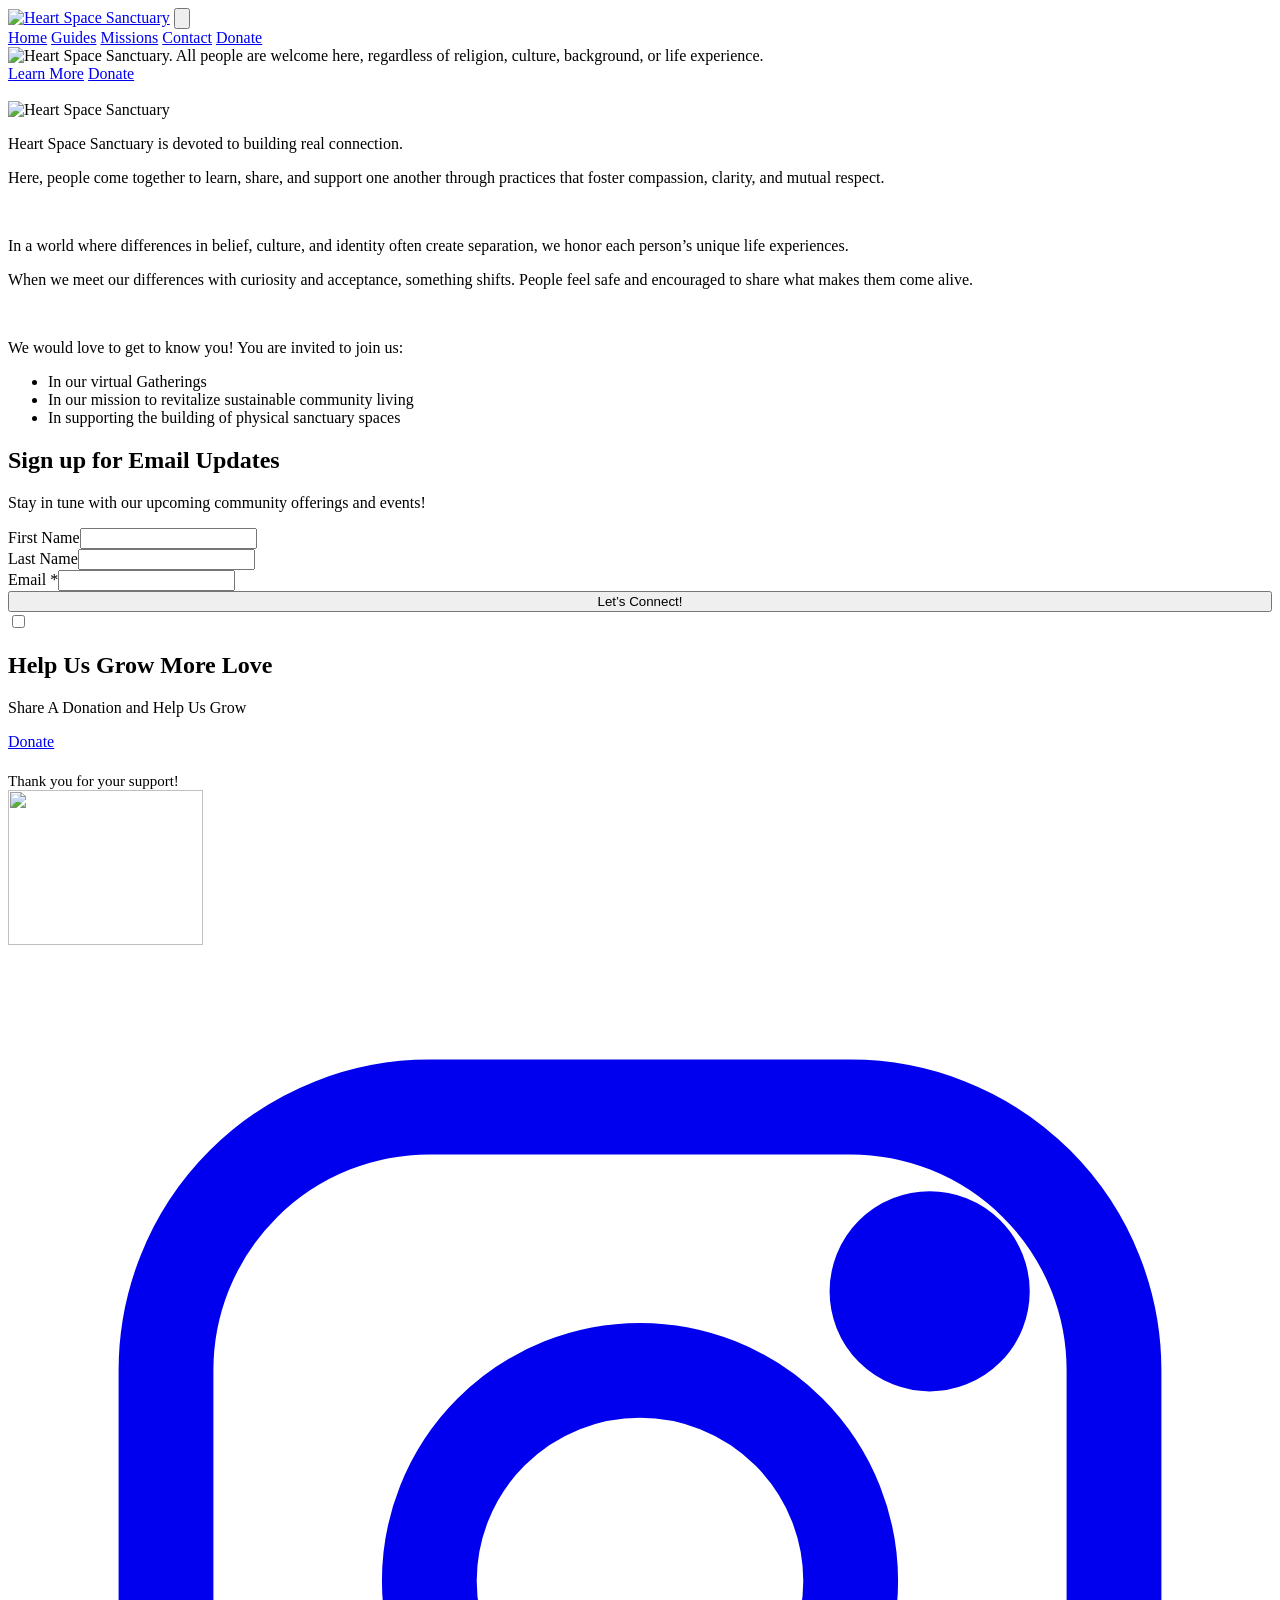
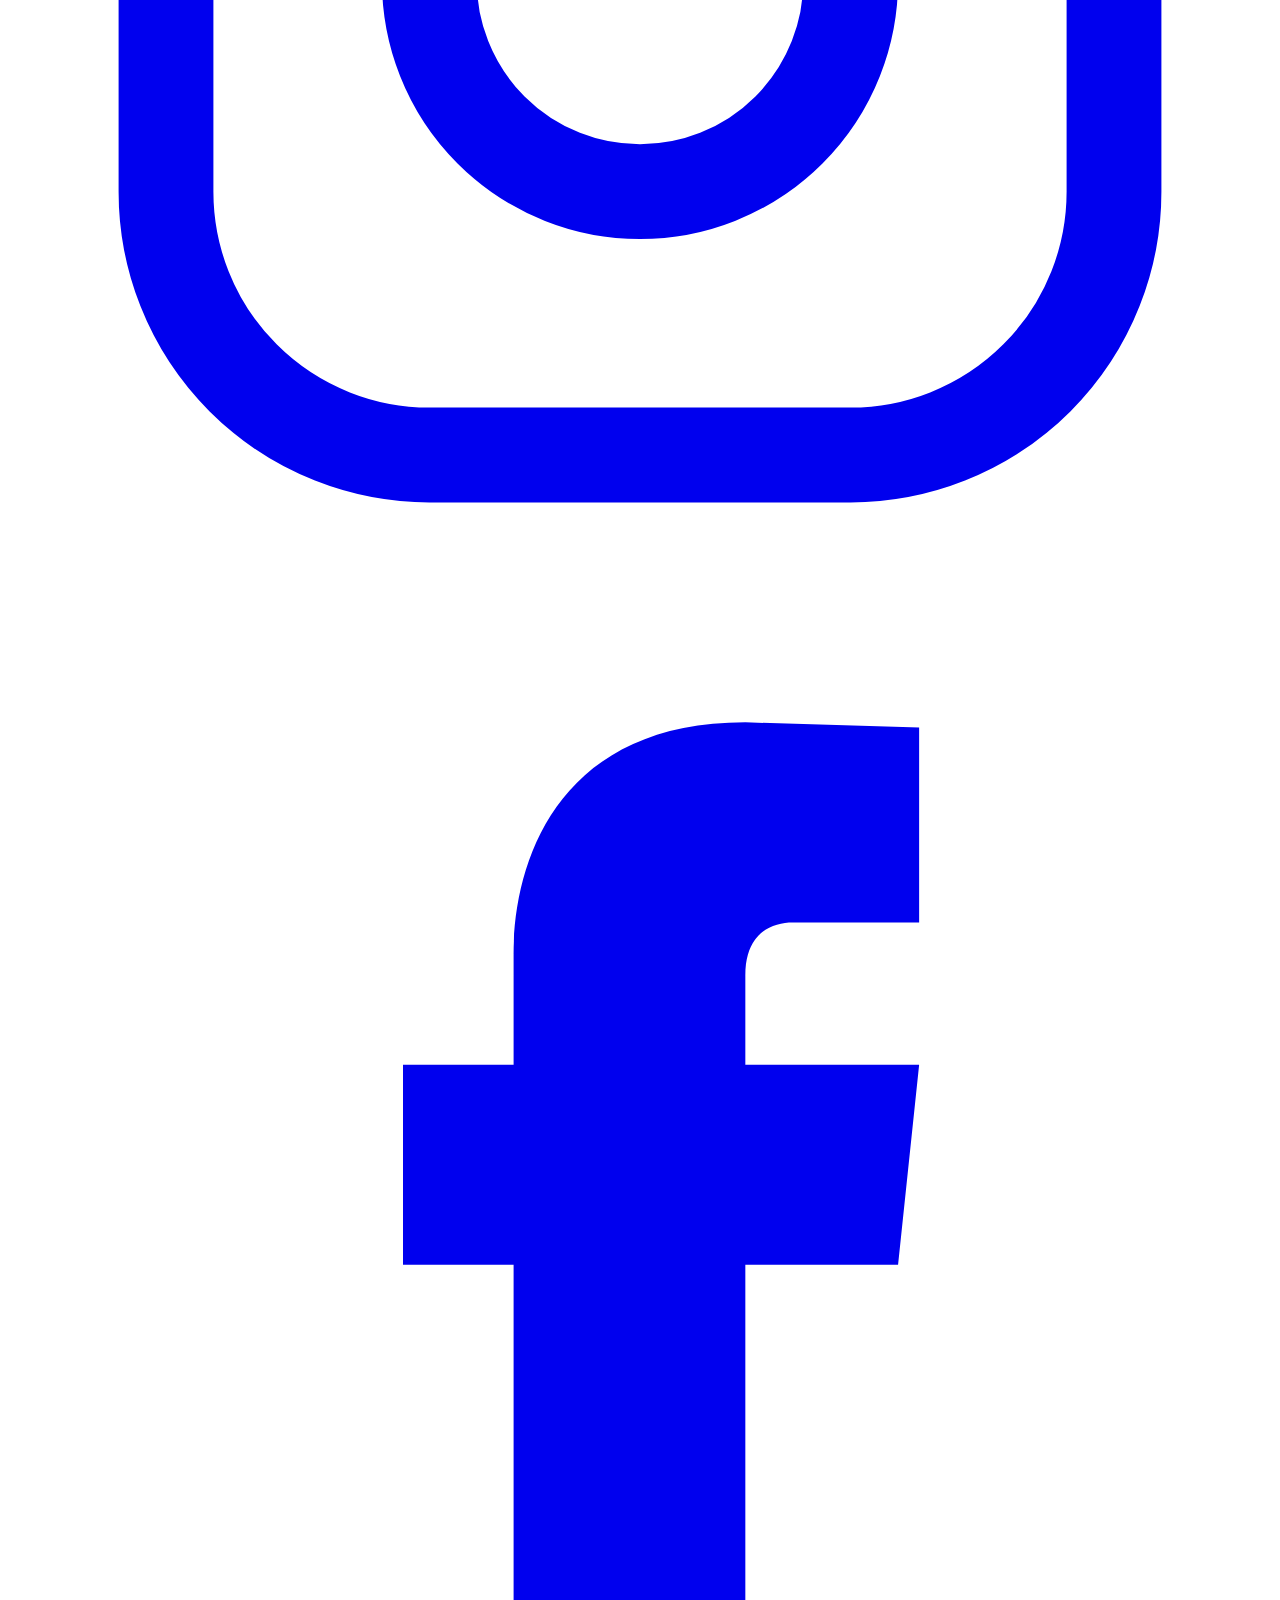
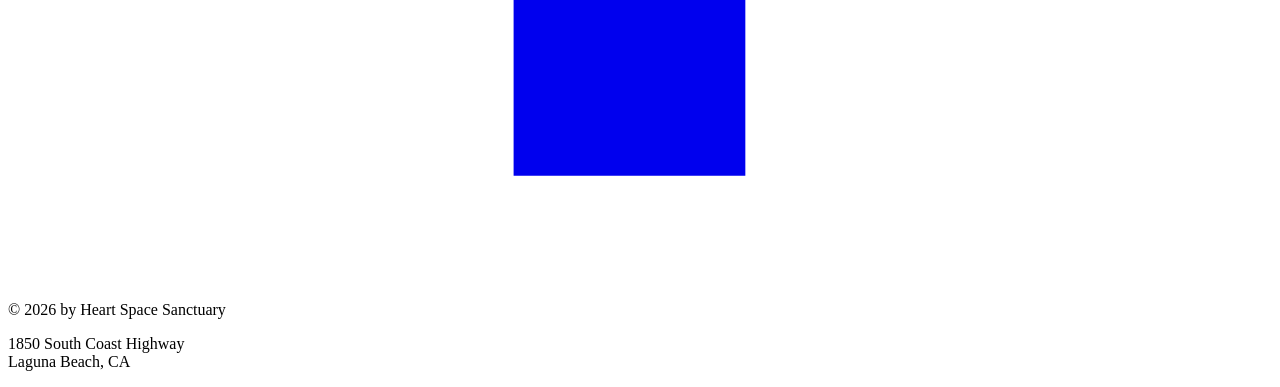
==== index.html @ 3b2f3080 "Add files via upload" ====
<!doctype html>
<html lang="en">
<head>
  <meta charset="utf-8">
  <meta name="viewport" content="width=device-width, initial-scale=1">
  <title>Heart Space Sanctuary | 1850 South Coast Highway, Laguna Beach, CA</title>
  <meta name="description" content="Heart Space Sanctuary is a non-profit, non-denominational sanctuary. Our mission is to co-create a heart-led world by creating safe ceremonial spaces where individuals are invited to awaken their own organic intelligence and live from the center of unconditional love.">
  <meta property="og:site_name" content="Heart Space Sanctuary">
  <meta property="og:title" content="Heart Space Sanctuary | 1850 South Coast Highway, Laguna Beach, CA">
  <meta property="og:description" content="Heart Space Sanctuary is a non-profit, non-denominational sanctuary. Our mission is to co-create a heart-led world by creating safe ceremonial spaces where individuals are invited to awaken their own organic intelligence and live from the center of unconditional love.">
  <meta property="og:image" content="https://static.wixstatic.com/media/ee9a3e_6f9d79c15aa6454182f8ebc5cac3b2d3~mv2.png/v1/fit/w_1200,h_640,al_c/ee9a3e_6f9d79c15aa6454182f8ebc5cac3b2d3.png">
  <meta property="og:type" content="website">
  <meta name="twitter:card" content="summary_large_image">
  <meta name="google-site-verification" content="omoDlJnKOZ2ijDFQ9j7lf0dzs4apAM8W1sp7ub1nobQ">
  <link rel="icon" href="https://static.wixstatic.com/media/ee9a3e_0cbccaf4c252423a96f0637d72d789fd~mv2.png/v1/fit/w_400,h_800,al_c,q_90/ee9a3e_0cbccaf4c252423a96f0637d72d789fd.png">
  <link rel="preconnect" href="https://fonts.googleapis.com">
  <link rel="preconnect" href="https://fonts.gstatic.com" crossorigin>
  <link href="https://fonts.googleapis.com/css2?family=Alegreya+Sans:ital,wght@0,400;0,700;1,400&family=Alegreya+Sans+SC:wght@500&family=Cormorant+Garamond:wght@400;500&display=swap" rel="stylesheet">
  <link rel="stylesheet" href="/assets/styles.css">
</head>
<body>
  <header class="site-header">
    <div class="header-inner">
      <a class="brand" href="/"><img src="https://static.wixstatic.com/media/ee9a3e_5ceec8fdc7714ff3bb3badd546415dc3~mv2.png/v1/fit/w_700,h_1400,al_c,q_90/ee9a3e_5ceec8fdc7714ff3bb3badd546415dc3.png" alt="Heart Space Sanctuary" width="628" height="208"></a>
      <button class="menu-toggle" aria-controls="site-nav" aria-expanded="false" aria-label="Menu">
        <svg viewBox="0 0 24 24" fill="none" stroke="currentColor" stroke-width="1.8"><path d="M4 7h16M4 12h16M4 17h16"/></svg>
      </button>
      <nav class="nav" id="site-nav">
        <a href="/" aria-current="page">Home</a>
        <a href="/guides">Guides</a>
        <a href="/missions">Missions</a>
        <a href="/contact">Contact</a>
        <a class="nav-donate" href="/donate" data-donate>Donate</a>
      </nav>
    </div>
  </header>

  <main>
    <section class="hero">
      <img src="https://static.wixstatic.com/media/ee9a3e_a550b65b04234f938b3beb698d4f61d5~mv2.png/v1/fit/w_1640,h_3280,al_c,q_90/ee9a3e_a550b65b04234f938b3beb698d4f61d5.png" alt="Heart Space Sanctuary. All people are welcome here, regardless of religion, culture, background, or life experience." width="1640" height="924">
      <div class="hero-actions">
        <a class="btn btn-light" href="#about">Learn More</a>
        <a class="btn btn-light" href="/donate" data-donate>Donate</a>
      </div>
    </section>
    <div class="divider"><img src="https://static.wixstatic.com/media/ee9a3e_611be35a0915402a957c8271f5814a3a~mv2.png/v1/fit/w_1600,h_20,al_c,q_90/ee9a3e_611be35a0915402a957c8271f5814a3a.png" alt=""></div>

    <section class="backdrop about" id="about" style="background-image:url('https://static.wixstatic.com/media/ee9a3e_787ef230175343f58391537c4cdda0c6~mv2.png/v1/fit/w_1920,h_3840,al_c,q_90/ee9a3e_787ef230175343f58391537c4cdda0c6.png')">
      <img class="logo-full" src="https://static.wixstatic.com/media/ee9a3e_5ceec8fdc7714ff3bb3badd546415dc3~mv2.png/v1/fit/w_700,h_1400,al_c,q_90/ee9a3e_5ceec8fdc7714ff3bb3badd546415dc3.png" alt="Heart Space Sanctuary">
      <p class="lead">Heart Space Sanctuary is devoted to building real connection.</p>
      <p>Here, people come together to learn, share, and support one another through practices that foster compassion, clarity, and mutual respect.</p>
      <img class="mandala" src="https://static.wixstatic.com/media/ee9a3e_314d38490d9b40118e1c99be7277dcd6~mv2.png/v1/fit/w_240,h_480,al_c,q_90/ee9a3e_314d38490d9b40118e1c99be7277dcd6.png" alt="">
      <p class="lead">In a world where differences in belief, culture, and identity often create separation, we honor each person&rsquo;s unique life experiences.</p>
      <p>When we meet our differences with curiosity and acceptance, something shifts. People feel safe and encouraged to share what makes them come alive.</p>
      <img class="mandala" src="https://static.wixstatic.com/media/ee9a3e_2693f7efbd0d47f8926659fd168affcc~mv2.png/v1/fit/w_240,h_480,al_c,q_90/ee9a3e_2693f7efbd0d47f8926659fd168affcc.png" alt="">
      <div class="invite">
        <p>We would love to get to know you! You are invited to join us:</p>
        <ul>
          <li>In our virtual Gatherings</li>
          <li>In our mission to revitalize sustainable community living</li>
          <li>In supporting the building of physical sanctuary spaces</li>
        </ul>
      </div>
    </section>

    <section class="backdrop signup" style="background-image:url('https://static.wixstatic.com/media/ee9a3e_dc04ab714be842d79b2e3ce891bd76a6~mv2.jpg/v1/fit/w_1920,h_3840,al_c,q_90/ee9a3e_dc04ab714be842d79b2e3ce891bd76a6.jpg')">
      <div class="card">
        <h2>Sign up for Email Updates</h2>
        <p class="sub">Stay in tune with our upcoming community offerings and events!</p>
        <form data-form="signup">
          <div class="form-grid">
            <div class="field"><label for="s-first">First Name</label><input id="s-first" name="first_name" autocomplete="given-name"></div>
            <div class="field"><label for="s-last">Last Name</label><input id="s-last" name="last_name" autocomplete="family-name"></div>
            <div class="field"><label for="s-email">Email *</label><input id="s-email" name="email" type="email" required autocomplete="email"></div>
            <div class="field" style="align-self:end"><button class="btn" type="submit" style="width:100%">Let&rsquo;s Connect!</button></div>
          </div>
          <input class="hp" type="checkbox" name="botcheck" tabindex="-1" autocomplete="off">
          <p class="form-status" role="status"></p>
        </form>
      </div>
    </section>

    <section class="backdrop give" style="background-image:url('https://static.wixstatic.com/media/ee9a3e_787ef230175343f58391537c4cdda0c6~mv2.png/v1/fit/w_1920,h_3840,al_c,q_90/ee9a3e_787ef230175343f58391537c4cdda0c6.png')">
      <div class="give-card">
        <h2>Help Us Grow More Love</h2>
        <p>Share A Donation and Help Us Grow</p>
        <a class="btn btn-gold" href="/donate" data-donate>Donate</a>
        <p style="margin:22px 0 0;font-size:15px">Thank you for your support!</p>
      </div>
    </section>
  </main>

  <footer class="site-footer">
    <img class="footer-mark" src="https://static.wixstatic.com/media/ee9a3e_0cbccaf4c252423a96f0637d72d789fd~mv2.png/v1/fit/w_400,h_800,al_c,q_90/ee9a3e_0cbccaf4c252423a96f0637d72d789fd.png" alt="" width="195" height="155">
    <div class="social ">
      <a href="https://www.instagram.com/heartspacesanctuary.love" aria-label="Heart Space Sanctuary on Instagram" target="_blank" rel="noopener"><svg viewBox="0 0 24 24" fill="none" stroke="currentColor" stroke-width="1.8" aria-hidden="true"><rect x="3" y="3" width="18" height="18" rx="5"/><circle cx="12" cy="12" r="4"/><circle cx="17.5" cy="6.5" r="1" fill="currentColor"/></svg></a>
      <a href="https://www.facebook.com/heartspacesanctuary.love" aria-label="Heart Space Sanctuary on Facebook" target="_blank" rel="noopener"><svg viewBox="0 0 24 24" fill="currentColor" aria-hidden="true"><path d="M14 8.5V6.8c0-.8.5-1 .9-1h2.4V2.1L14 2c-3.6 0-4.4 2.7-4.4 4.4v2.1H7.5v3.8h2.1V22H14v-9.7h2.9l.4-3.8H14z"/></svg></a>
    </div>
    <p>&copy; <span id="year">2026</span> by Heart Space Sanctuary</p>
    <p>1850 South Coast Highway<br>Laguna Beach, CA</p>
  </footer>
  <script>document.getElementById("year").textContent = new Date().getFullYear();</script>
  <script src="/assets/site.js"></script>
</body>
</html>
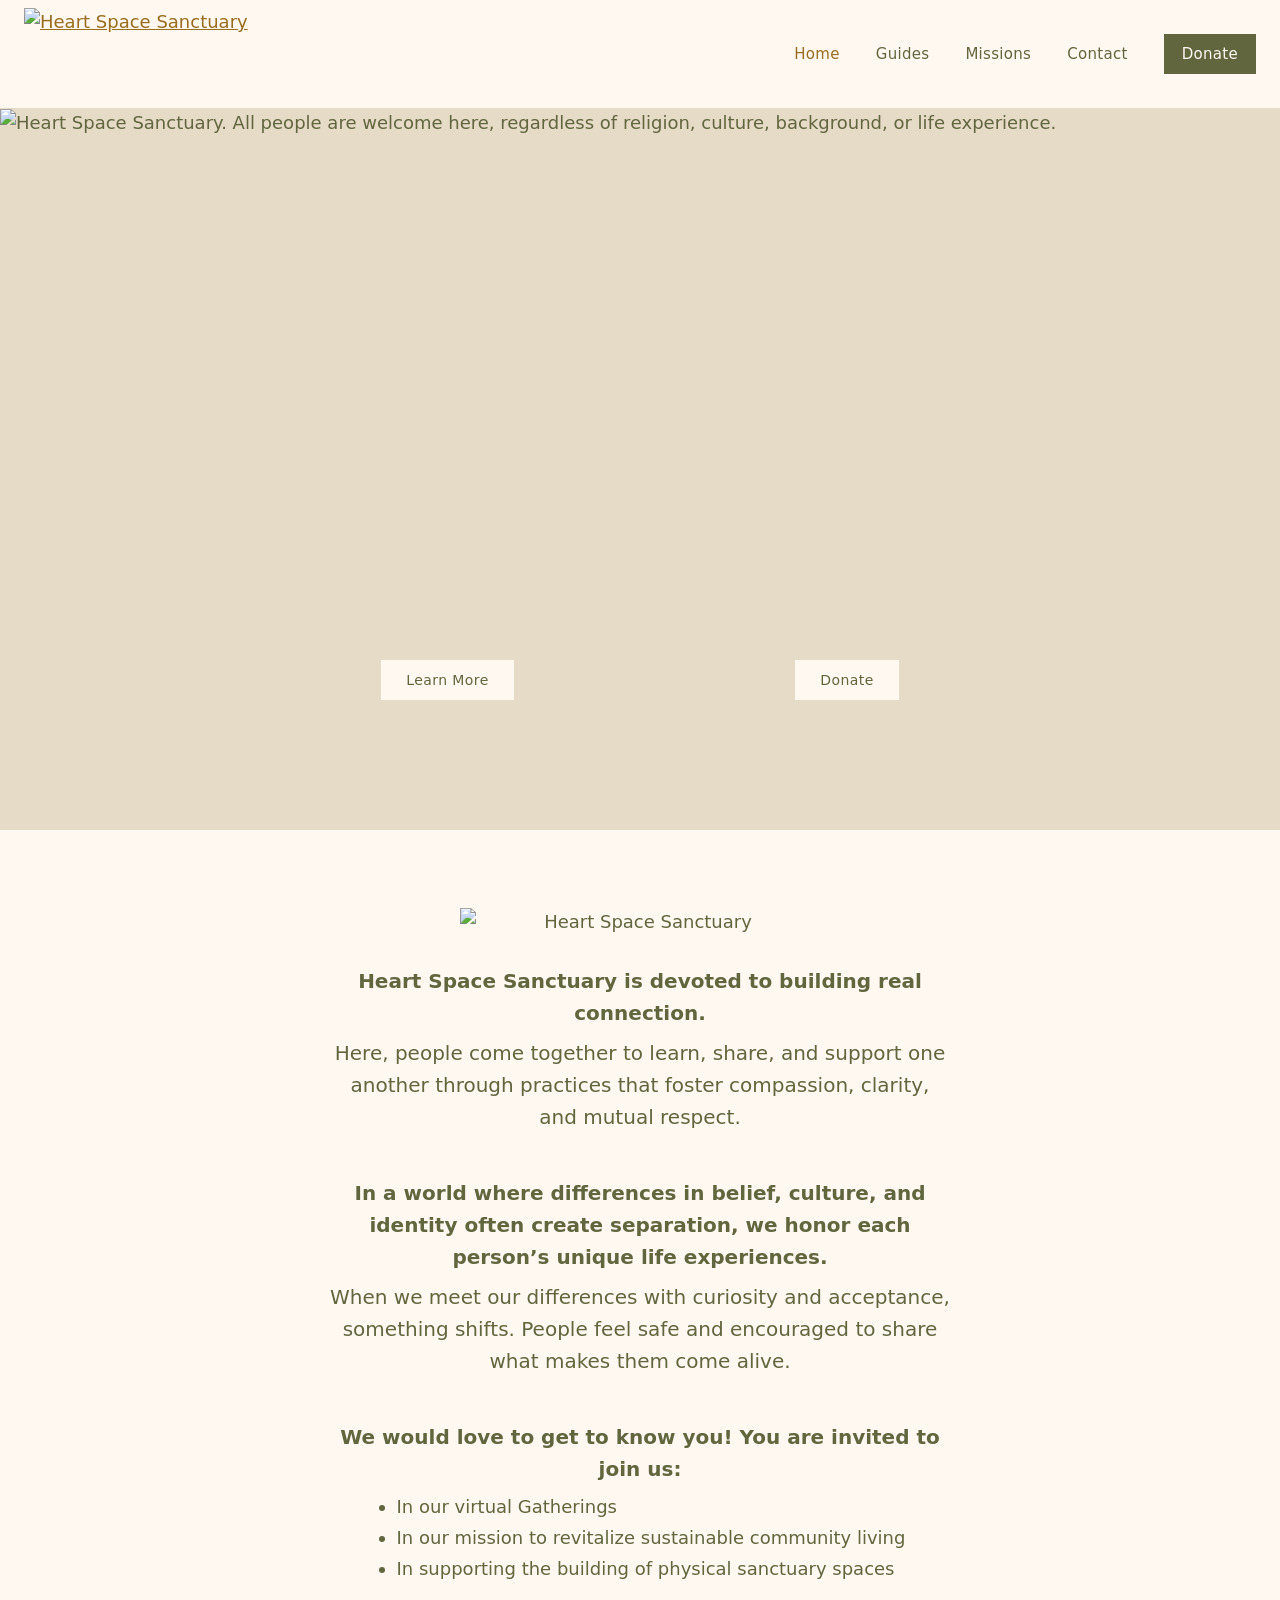
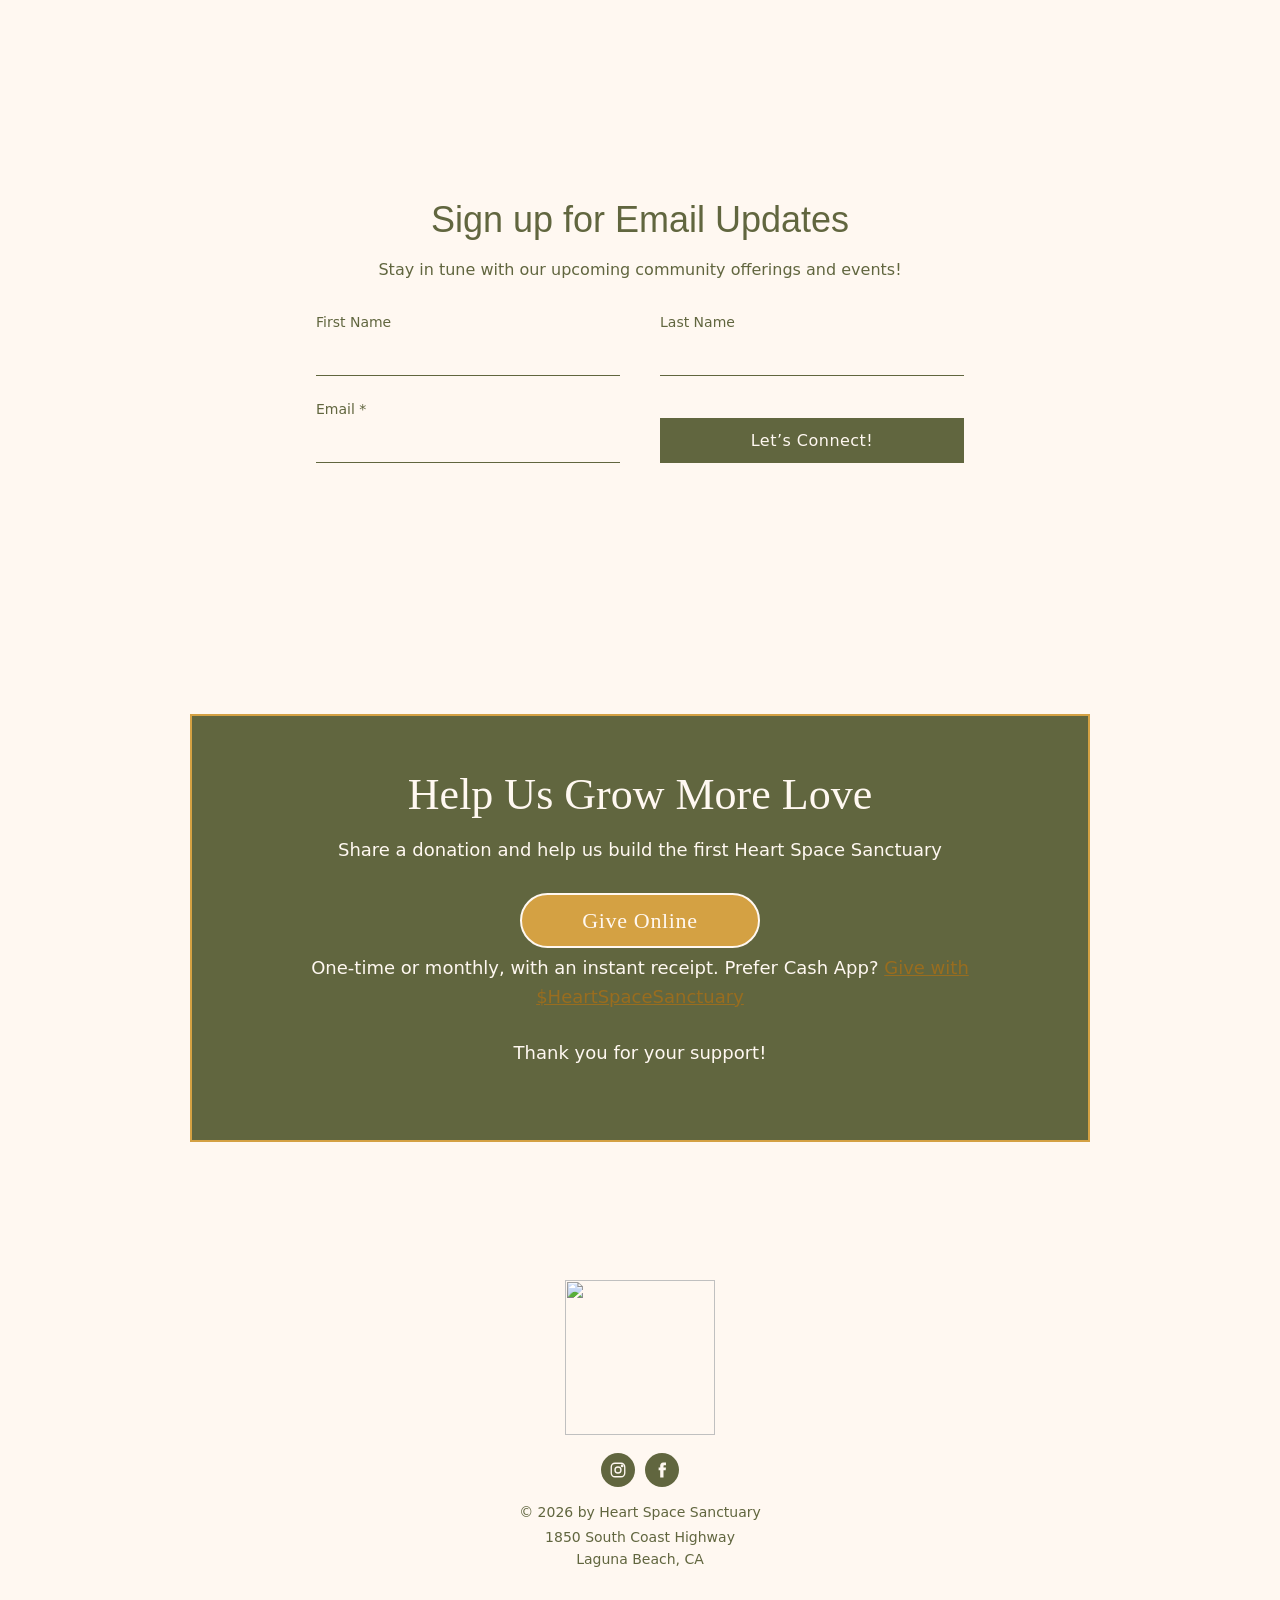
==== commit e824d3a8: "Add files via upload" ====
--- a/index.html
+++ b/index.html
@@ -30,7 +30,7 @@
         <a href="/guides">Guides</a>
         <a href="/missions">Missions</a>
         <a href="/contact">Contact</a>
-        <a class="nav-donate" href="/donate" data-donate>Donate</a>
+        <a class="nav-donate" href="/donate">Donate</a>
       </nav>
     </div>
   </header>
@@ -40,7 +40,7 @@
       <img src="https://static.wixstatic.com/media/ee9a3e_a550b65b04234f938b3beb698d4f61d5~mv2.png/v1/fit/w_1640,h_3280,al_c,q_90/ee9a3e_a550b65b04234f938b3beb698d4f61d5.png" alt="Heart Space Sanctuary. All people are welcome here, regardless of religion, culture, background, or life experience." width="1640" height="924">
       <div class="hero-actions">
         <a class="btn btn-light" href="#about">Learn More</a>
-        <a class="btn btn-light" href="/donate" data-donate>Donate</a>
+        <a class="btn btn-light" href="/donate">Donate</a>
       </div>
     </section>
     <div class="divider"><img src="https://static.wixstatic.com/media/ee9a3e_611be35a0915402a957c8271f5814a3a~mv2.png/v1/fit/w_1600,h_20,al_c,q_90/ee9a3e_611be35a0915402a957c8271f5814a3a.png" alt=""></div>
@@ -83,9 +83,11 @@
     <section class="backdrop give" style="background-image:url('https://static.wixstatic.com/media/ee9a3e_787ef230175343f58391537c4cdda0c6~mv2.png/v1/fit/w_1920,h_3840,al_c,q_90/ee9a3e_787ef230175343f58391537c4cdda0c6.png')">
       <div class="give-card">
         <h2>Help Us Grow More Love</h2>
-        <p>Share A Donation and Help Us Grow</p>
-        <a class="btn btn-gold" href="/donate" data-donate>Donate</a>
-        <p style="margin:22px 0 0;font-size:15px">Thank you for your support!</p>
+        <p>Share a donation and help us build the first Heart Space Sanctuary</p>
+        <a class="btn btn-gold" href="https://www.zeffy.com/en-US/donation-form/help-build-the-1st-sanctuary" target="_blank" rel="noopener">Give Online</a>
+        <p class="give-alt">One-time or monthly, with an instant receipt.
+          Prefer Cash App? <a href="https://cash.app/$HeartSpaceSanctuary" target="_blank" rel="noopener">Give with $HeartSpaceSanctuary</a></p>
+        <p class="give-thanks">Thank you for your support!</p>
       </div>
     </section>
   </main>
--- a/assets/styles.css
+++ b/assets/styles.css
@@ -0,0 +1,206 @@
+/* Heart Space Sanctuary: site styles
+   Colors and fonts match the original Wix site. Edit the variables below to restyle everything. */
+:root {
+  --cream: #fff8f1;
+  --sand: #e6dbc7;
+  --olive: #61663f;
+  --olive-dark: #4b4f30;
+  --gold: #996d1f;
+  --gold-soft: #d4a143;
+  --text: #61663f;
+  --font-body: "Alegreya Sans", system-ui, sans-serif;
+  --font-caps: "Alegreya Sans SC", "Alegreya Sans", sans-serif;
+  --font-display: "Cormorant Garamond", Georgia, serif;
+  --max: 1100px;
+}
+
+* { box-sizing: border-box; }
+html { scroll-behavior: smooth; }
+body {
+  margin: 0;
+  background: var(--cream);
+  color: var(--text);
+  font-family: var(--font-body);
+  font-size: 18px;
+  line-height: 1.6;
+}
+img { max-width: 100%; display: block; }
+a { color: var(--gold); }
+a:hover { color: var(--olive); }
+
+/* ---------- Header ---------- */
+.site-header {
+  background: var(--cream);
+  border-bottom: 1px solid var(--sand);
+  position: sticky; top: 0; z-index: 50;
+}
+.header-inner {
+  max-width: 1280px; margin: 0 auto;
+  display: flex; align-items: center; justify-content: space-between;
+  gap: 24px; padding: 8px 24px;
+}
+.brand img { height: 92px; width: auto; }
+.nav { display: flex; align-items: center; gap: 36px; }
+.nav a {
+  font-family: var(--font-body); font-size: 15px;
+  color: var(--olive); text-decoration: none; letter-spacing: .02em;
+}
+.nav a:hover, .nav a[aria-current="page"] { color: var(--gold); }
+.nav .nav-donate {
+  background: var(--olive); color: var(--cream); padding: 8px 18px;
+}
+.nav .nav-donate:hover { background: var(--gold); color: var(--cream); }
+.menu-toggle { display: none; background: none; border: 0; padding: 8px; color: var(--olive); cursor: pointer; }
+.menu-toggle svg { width: 28px; height: 28px; }
+
+.social { display: flex; gap: 10px; }
+.social a {
+  display: inline-flex; width: 34px; height: 34px; border-radius: 50%;
+  align-items: center; justify-content: center;
+  background: var(--olive); color: var(--cream);
+}
+.social a:hover { background: var(--gold); color: var(--cream); }
+.social svg { width: 18px; height: 18px; }
+
+/* ---------- Buttons ---------- */
+.btn {
+  display: inline-block; text-decoration: none; cursor: pointer;
+  font-family: var(--font-body); font-size: 16px; letter-spacing: .03em;
+  padding: 12px 34px; border: 1px solid var(--olive);
+  background: var(--olive); color: var(--cream);
+  transition: background .2s, color .2s;
+}
+.btn:hover { background: var(--olive-dark); color: var(--cream); }
+.btn-light { background: var(--cream); color: var(--olive); border-color: var(--cream); }
+.btn-light:hover { background: var(--olive); color: var(--cream); border-color: var(--olive); }
+.btn-gold {
+  background: var(--gold-soft); color: var(--cream);
+  border: 2px solid var(--cream); border-radius: 300px;
+  font-family: var(--font-display); font-size: 22px; padding: 8px 60px;
+}
+.btn-gold:hover { background: var(--gold); color: var(--cream); }
+
+/* ---------- Home: hero ---------- */
+.hero { position: relative; background: var(--sand); }
+.hero img { width: 100%; height: auto; }
+.hero-actions {
+  position: absolute; left: 0; right: 0; bottom: 18%;
+  display: flex; justify-content: center; gap: 22%;
+}
+.hero-actions .btn { padding: 8px 24px; font-size: 14px; }
+.divider img { width: 100%; height: 6px; object-fit: cover; }
+
+/* ---------- Backdrop sections ---------- */
+.backdrop {
+  background-size: cover; background-position: center top;
+  padding: 72px 24px;
+}
+.about { text-align: center; }
+.about .logo-full { width: 360px; margin: 0 auto 28px; }
+.about p { max-width: 620px; margin: 0 auto 8px; font-size: 20px; }
+.about p.lead { font-weight: 700; }
+.mandala { width: 70px; margin: 22px auto; opacity: .9; }
+.invite { max-width: 620px; margin: 0 auto; text-align: left; }
+.invite p { text-align: center; font-weight: 700; }
+.invite ul { margin: 8px auto 0; padding-left: 22px; width: fit-content; }
+.invite li { margin: 2px 0; }
+
+/* ---------- Signup card ---------- */
+.signup { padding: 90px 24px; }
+.card {
+  max-width: 760px; margin: 0 auto; background: var(--cream);
+  padding: 44px 56px; text-align: center;
+}
+.card h2 {
+  font-family: var(--font-caps); font-weight: 500; font-size: 36px;
+  margin: 0 0 8px; color: var(--olive);
+}
+.card .sub { margin: 0 0 28px; font-size: 16px; }
+
+/* ---------- Forms ---------- */
+.form-grid { display: grid; grid-template-columns: 1fr 1fr; gap: 22px 40px; text-align: left; }
+.form-grid .full { grid-column: 1 / -1; }
+.field label { display: block; font-size: 14px; margin-bottom: 4px; }
+.field input, .field textarea, .field select {
+  width: 100%; font: inherit; font-size: 16px; color: var(--olive);
+  background: transparent; border: 0; border-bottom: 1px solid var(--olive);
+  padding: 6px 2px; border-radius: 0;
+}
+.field textarea { border: 1px solid var(--olive); min-height: 120px; padding: 8px; }
+.field input:focus, .field textarea:focus, .field select:focus { outline: 2px solid var(--gold-soft); outline-offset: 2px; }
+.check { display: flex; gap: 8px; align-items: center; font-size: 15px; }
+.form-status { margin-top: 14px; font-size: 15px; min-height: 1.2em; }
+.hp { position: absolute; left: -9999px; }
+
+/* ---------- Donate band ---------- */
+.give { padding: 70px 24px 90px; }
+.give-card {
+  max-width: 900px; margin: 0 auto; background: var(--olive); color: var(--cream);
+  border: 2px solid var(--gold-soft); padding: 44px 40px; text-align: center;
+}
+.give-card h2, .give-card h1 {
+  font-family: var(--font-display); font-weight: 400; font-size: 44px; margin: 0;
+}
+.give-card p { margin: 6px 0 28px; }
+
+/* ---------- Page headings ---------- */
+.page-title {
+  font-family: var(--font-display); font-weight: 400; font-size: 52px;
+  text-align: center; color: var(--olive); margin: 0 0 8px; line-height: 1.15;
+}
+.page-intro { text-align: center; font-size: 22px; margin: 0 0 40px; }
+.section-narrow { max-width: 820px; margin: 0 auto; }
+
+/* ---------- Guides ---------- */
+.guide {
+  max-width: 980px; margin: 0 auto 64px; background: rgba(255, 248, 241, .92);
+  display: grid; grid-template-columns: 420px 1fr; gap: 40px; padding: 36px;
+}
+.guide img { width: 100%; height: auto; }
+.guide .role { font-size: 15px; color: var(--gold); font-weight: 700; margin: 0; }
+.guide h2 { font-family: var(--font-display); font-weight: 400; font-size: 42px; margin: 0 0 12px; }
+.guide p { font-size: 17px; }
+.guide .offer { font-weight: 700; margin-top: 18px; }
+.guide .actions { display: flex; align-items: center; gap: 16px; flex-wrap: wrap; }
+
+/* ---------- Missions ---------- */
+.mission { padding: 64px 24px; }
+.mission-grid { display: grid; grid-template-columns: 1fr 300px; gap: 40px; align-items: start; }
+.mission ul { padding-left: 22px; }
+.caption { font-size: 14px; font-style: italic; text-align: center; margin-top: 6px; }
+.help-list li { margin: 6px 0; }
+
+/* ---------- Contact ---------- */
+.contact-grid { display: grid; grid-template-columns: 1fr 1.3fr; gap: 48px; max-width: 1000px; margin: 0 auto; background: rgba(255, 248, 241, .94); padding: 44px; }
+.contact-grid h1 { font-family: var(--font-caps); font-weight: 500; font-size: 34px; margin: 0 0 12px; }
+
+/* ---------- Footer ---------- */
+.site-footer { text-align: center; padding: 48px 24px 36px; background: var(--cream); font-size: 14px; }
+.site-footer .footer-mark { width: 150px; margin: 0 auto 18px; }
+.site-footer .social { justify-content: center; margin-bottom: 14px; }
+.site-footer p { margin: 2px 0; }
+
+/* ---------- Mobile ---------- */
+@media (max-width: 900px) {
+  .brand img { height: 64px; }
+  .menu-toggle { display: inline-flex; }
+  .nav {
+    display: none; position: absolute; top: 100%; left: 0; right: 0;
+    flex-direction: column; gap: 0; background: var(--cream);
+    border-bottom: 1px solid var(--sand);
+  }
+  .nav.open { display: flex; }
+  .nav a { padding: 14px 24px; width: 100%; text-align: center; font-size: 18px; }
+  .header-social { display: none; }
+  .hero-actions { bottom: 17%; gap: 12px; }
+  .hero-actions .btn { padding: 4px 12px; font-size: 12px; }
+  .card { padding: 32px 22px; }
+  .card h2 { font-size: 28px; }
+  .form-grid { grid-template-columns: 1fr; }
+  .guide { grid-template-columns: 1fr; padding: 22px; }
+  .mission-grid { grid-template-columns: 1fr; }
+  .contact-grid { grid-template-columns: 1fr; padding: 26px; }
+  .page-title { font-size: 40px; }
+  .give-card h2, .give-card h1 { font-size: 34px; }
+  .btn-gold { padding: 8px 40px; }
+}
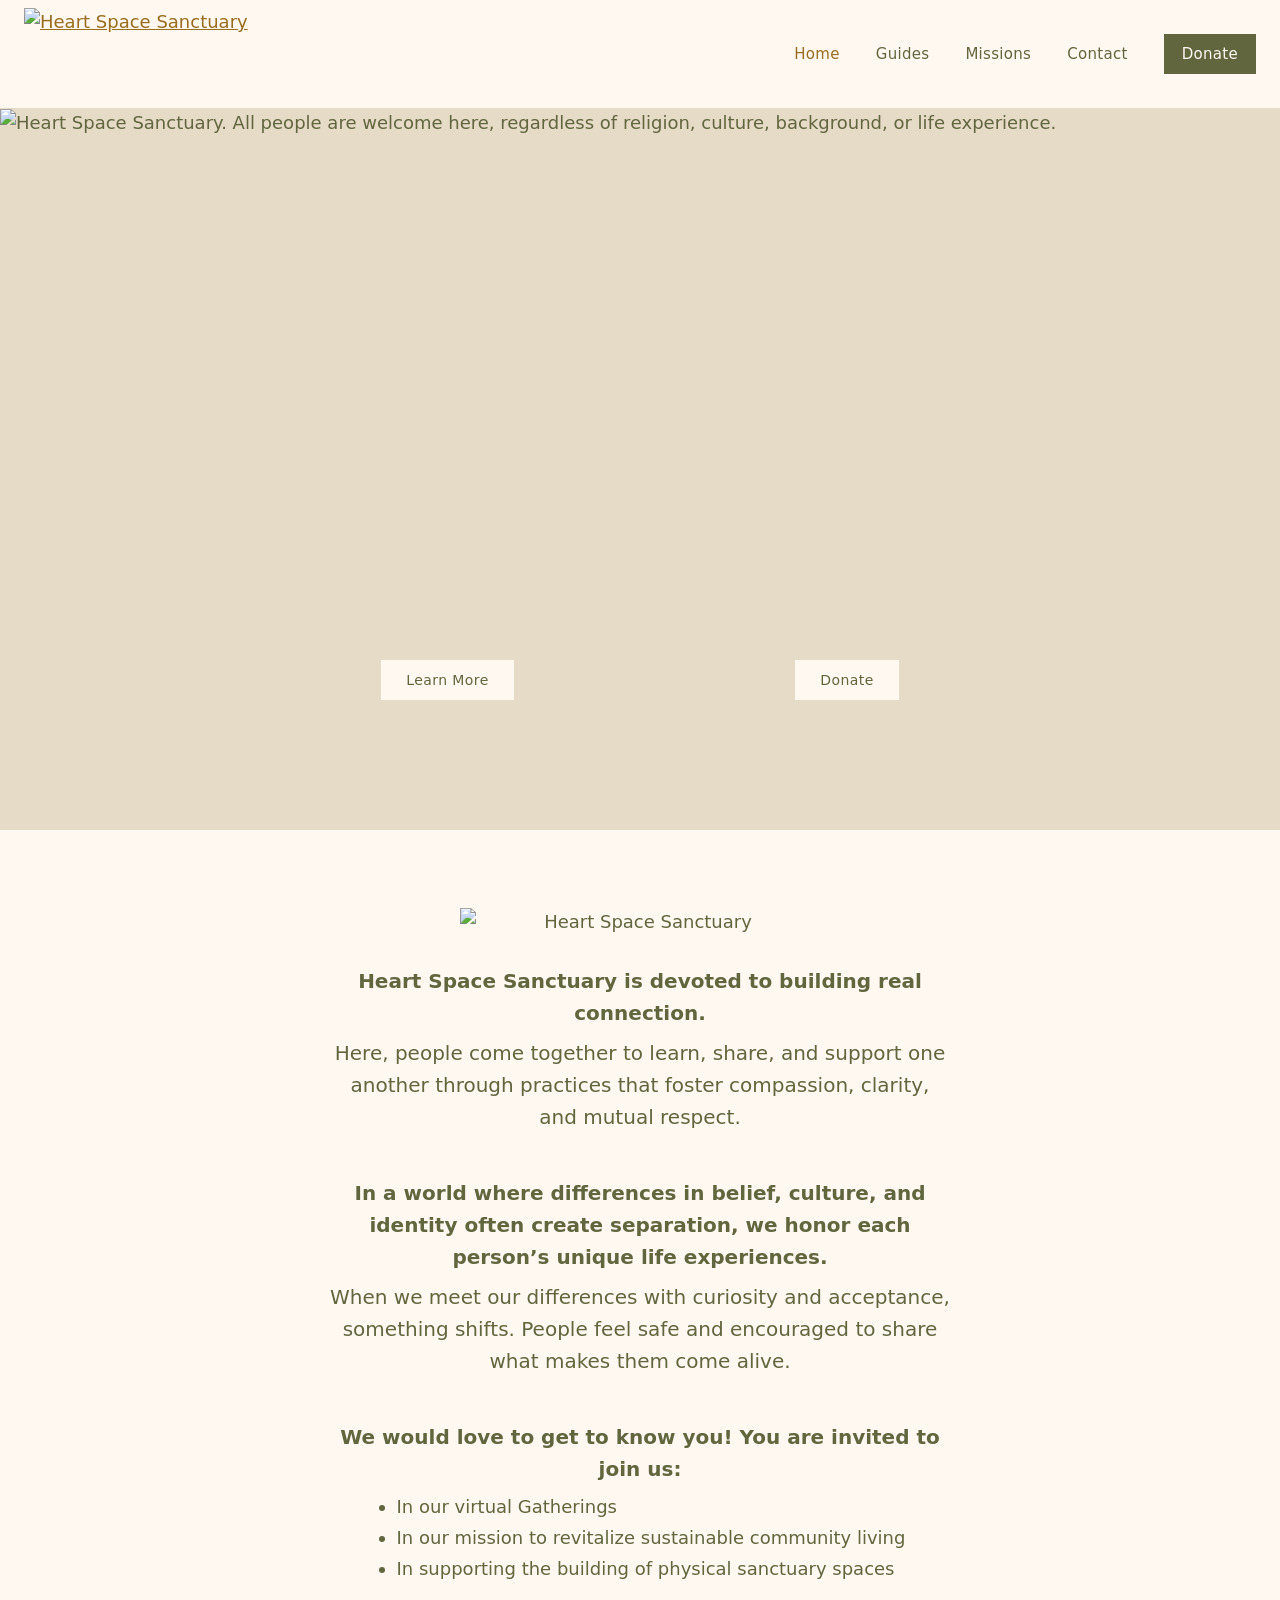
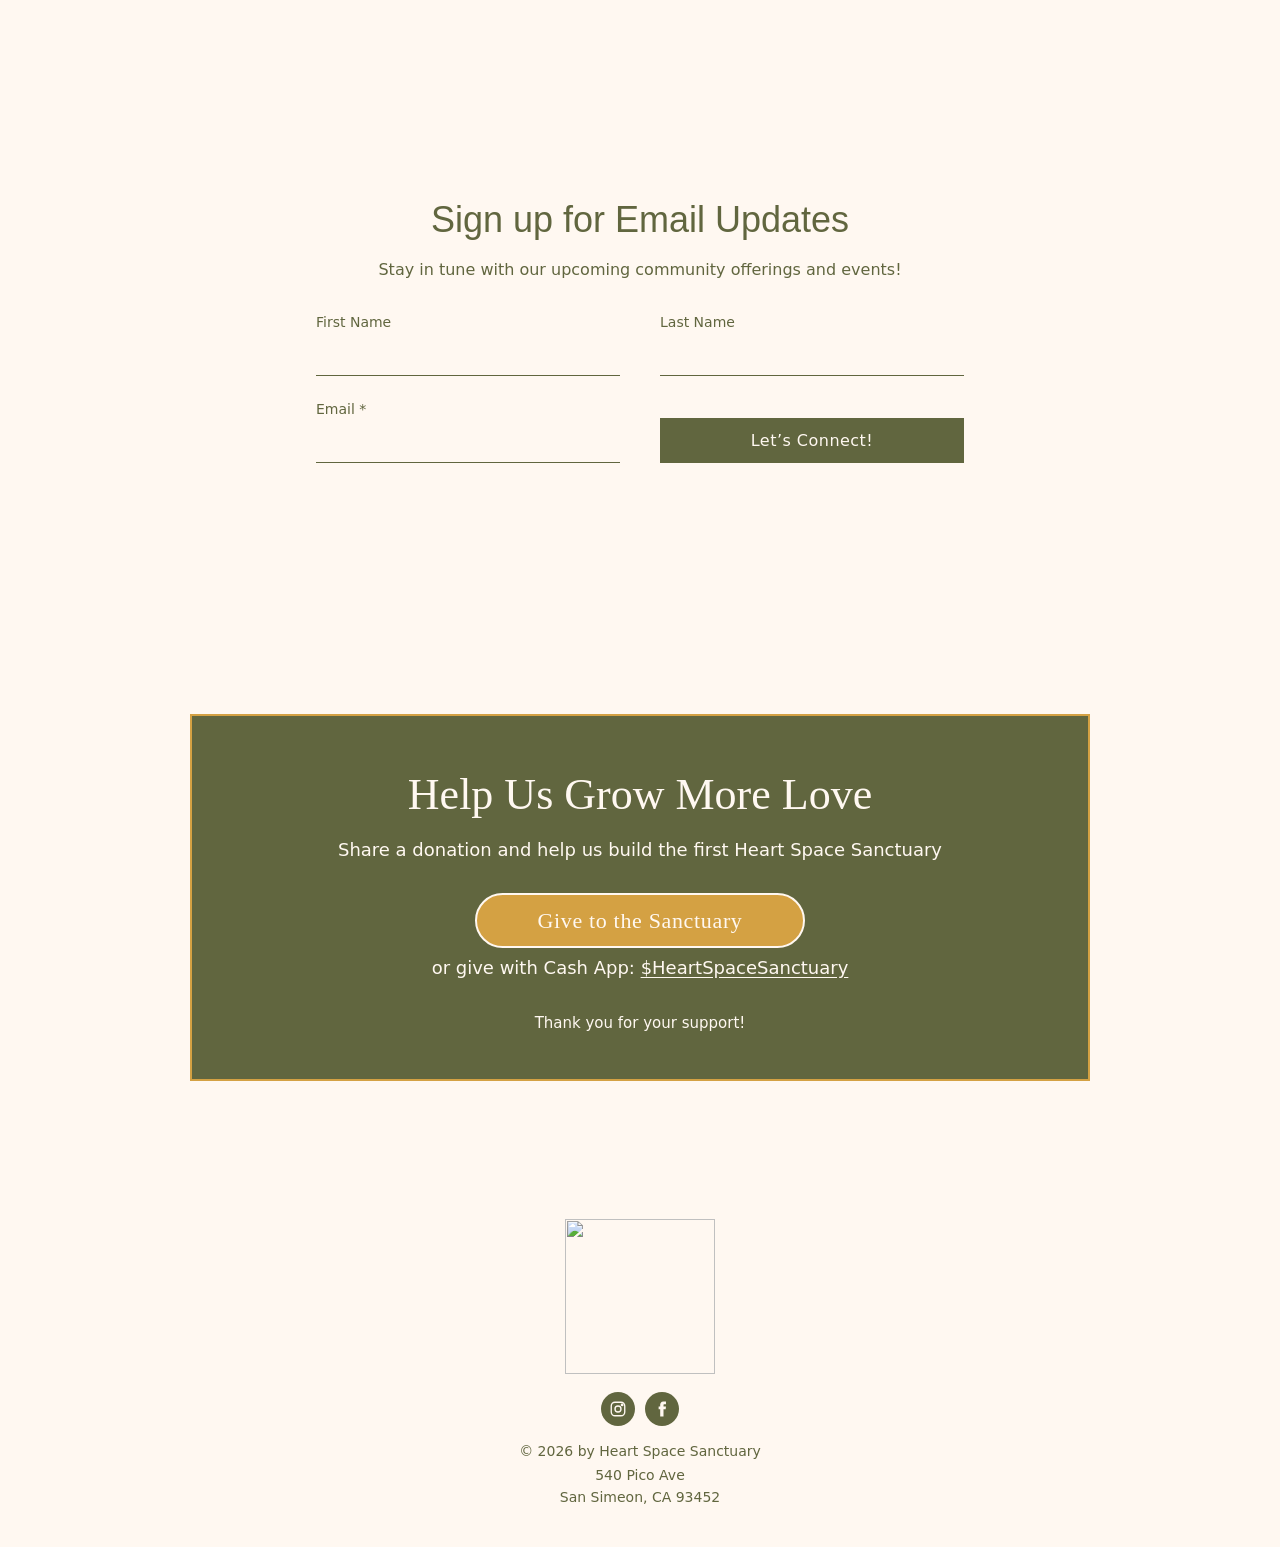
==== commit e408ede8: "Add files via upload" ====
--- a/index.html
+++ b/index.html
@@ -3,10 +3,10 @@
 <head>
   <meta charset="utf-8">
   <meta name="viewport" content="width=device-width, initial-scale=1">
-  <title>Heart Space Sanctuary | 1850 South Coast Highway, Laguna Beach, CA</title>
+  <title>Heart Space Sanctuary | San Simeon, California</title>
   <meta name="description" content="Heart Space Sanctuary is a non-profit, non-denominational sanctuary. Our mission is to co-create a heart-led world by creating safe ceremonial spaces where individuals are invited to awaken their own organic intelligence and live from the center of unconditional love.">
   <meta property="og:site_name" content="Heart Space Sanctuary">
-  <meta property="og:title" content="Heart Space Sanctuary | 1850 South Coast Highway, Laguna Beach, CA">
+  <meta property="og:title" content="Heart Space Sanctuary | San Simeon, California">
   <meta property="og:description" content="Heart Space Sanctuary is a non-profit, non-denominational sanctuary. Our mission is to co-create a heart-led world by creating safe ceremonial spaces where individuals are invited to awaken their own organic intelligence and live from the center of unconditional love.">
   <meta property="og:image" content="https://static.wixstatic.com/media/ee9a3e_6f9d79c15aa6454182f8ebc5cac3b2d3~mv2.png/v1/fit/w_1200,h_640,al_c/ee9a3e_6f9d79c15aa6454182f8ebc5cac3b2d3.png">
   <meta property="og:type" content="website">
@@ -84,9 +84,8 @@
       <div class="give-card">
         <h2>Help Us Grow More Love</h2>
         <p>Share a donation and help us build the first Heart Space Sanctuary</p>
-        <a class="btn btn-gold" href="https://www.zeffy.com/en-US/donation-form/help-build-the-1st-sanctuary" target="_blank" rel="noopener">Give Online</a>
-        <p class="give-alt">One-time or monthly, with an instant receipt.
-          Prefer Cash App? <a href="https://cash.app/$HeartSpaceSanctuary" target="_blank" rel="noopener">Give with $HeartSpaceSanctuary</a></p>
+        <a class="btn btn-gold" href="https://www.zeffy.com/en-US/donation-form/help-build-the-1st-sanctuary" target="_blank" rel="noopener">Give to the Sanctuary</a>
+        <p class="fund-alt">or give with Cash App: <a href="https://cash.app/$HeartSpaceSanctuary" target="_blank" rel="noopener">$HeartSpaceSanctuary</a></p>
         <p class="give-thanks">Thank you for your support!</p>
       </div>
     </section>
@@ -99,7 +98,7 @@
       <a href="https://www.facebook.com/heartspacesanctuary.love" aria-label="Heart Space Sanctuary on Facebook" target="_blank" rel="noopener"><svg viewBox="0 0 24 24" fill="currentColor" aria-hidden="true"><path d="M14 8.5V6.8c0-.8.5-1 .9-1h2.4V2.1L14 2c-3.6 0-4.4 2.7-4.4 4.4v2.1H7.5v3.8h2.1V22H14v-9.7h2.9l.4-3.8H14z"/></svg></a>
     </div>
     <p>&copy; <span id="year">2026</span> by Heart Space Sanctuary</p>
-    <p>1850 South Coast Highway<br>Laguna Beach, CA</p>
+    <p>540 Pico Ave<br>San Simeon, CA 93452</p>
   </footer>
   <script>document.getElementById("year").textContent = new Date().getFullYear();</script>
   <script src="/assets/site.js"></script>
--- a/assets/styles.css
+++ b/assets/styles.css
@@ -142,6 +142,51 @@
   font-family: var(--font-display); font-weight: 400; font-size: 44px; margin: 0;
 }
 .give-card p { margin: 6px 0 28px; }
+
+.give-alt { font-size: 15px; margin: 18px 0 0 !important; opacity: .92; }
+.give-alt a, .give-card a:not(.btn) { color: var(--cream); text-underline-offset: 3px; }
+.give-thanks { margin: 14px 0 0 !important; font-size: 15px; }
+.btn-gold-sm { font-size: 19px; padding: 8px 34px; }
+.btn-quiet { background: transparent; color: var(--olive); border: 1px solid var(--olive); }
+.btn-quiet:hover { background: var(--olive); color: var(--cream); }
+.btn-row { display: flex; flex-wrap: wrap; justify-content: center; align-items: center; gap: 14px; }
+
+/* ---------- Giving page ---------- */
+.give-page { max-width: 1060px; margin: 0 auto; display: grid; gap: 36px; }
+.give-head .page-intro { max-width: 640px; margin: 0 auto; font-size: 20px; }
+.give-grid {
+  display: grid; grid-template-columns: minmax(0, 1.35fr) minmax(0, 1fr); gap: 28px;
+  background: rgba(255, 248, 241, .94); padding: 28px; border: 1px solid var(--sand);
+}
+.give-embed { min-width: 0; }
+.give-embed iframe { display: block; width: 100%; height: 980px; border: 0; background: #fff; }
+.give-fallback { font-size: 14px; text-align: center; margin: 10px 0 0; }
+.give-side { display: grid; gap: 0; align-content: start; }
+.give-option { padding: 20px 4px; border-bottom: 1px solid var(--sand); }
+.give-option:first-child { padding-top: 4px; }
+.give-option:last-child { border-bottom: 0; }
+.give-option h2 { font-family: var(--font-display); font-weight: 500; font-size: 28px; margin: 0 0 6px; color: var(--olive); }
+.give-option p { font-size: 16px; margin: 0 0 12px; }
+.give-option .btn { padding: 9px 22px; font-size: 15px; }
+.fund-card {
+  display: flex; flex-wrap: wrap; justify-content: space-between; align-items: center; gap: 24px;
+  background: var(--olive); color: var(--cream); border: 2px solid var(--gold-soft); padding: 32px 36px;
+}
+.fund-card > div:first-child { flex: 1 1 380px; min-width: 0; }
+.fund-card h2 { font-family: var(--font-display); font-weight: 400; font-size: 34px; margin: 0 0 8px; }
+.fund-card p { margin: 0; font-size: 16px; }
+.eyebrow { text-transform: uppercase; letter-spacing: .14em; font-size: 12px !important; color: var(--gold-soft); margin-bottom: 6px !important; }
+.fund-actions { display: grid; gap: 10px; justify-items: center; }
+.fund-more { color: var(--cream); font-size: 15px; text-underline-offset: 3px; }
+.fund-more:hover { color: var(--gold-soft); }
+.give-questions { text-align: center; font-size: 15px; margin: 0; }
+.fund-cta {
+  margin: 36px 0 8px; padding: 32px 28px; text-align: center;
+  background: var(--olive); color: var(--cream); border: 2px solid var(--gold-soft);
+}
+.fund-cta h3 { font-family: var(--font-display); font-weight: 400; font-size: 34px; margin: 0 0 8px; }
+.fund-cta p { margin: 0 auto 22px; max-width: 520px; }
+.fund-cta .give-alt a { color: var(--cream); }
 
 /* ---------- Page headings ---------- */
 .page-title {
@@ -203,4 +248,9 @@
   .page-title { font-size: 40px; }
   .give-card h2, .give-card h1 { font-size: 34px; }
   .btn-gold { padding: 8px 40px; }
-}
+  .btn-gold-sm { padding: 8px 26px; font-size: 18px; }
+  .give-grid { grid-template-columns: 1fr; padding: 16px; }
+  .give-embed iframe { height: 1060px; }
+  .fund-card { padding: 26px 22px; text-align: center; justify-content: center; }
+  .fund-card h2 { font-size: 28px; }
+}
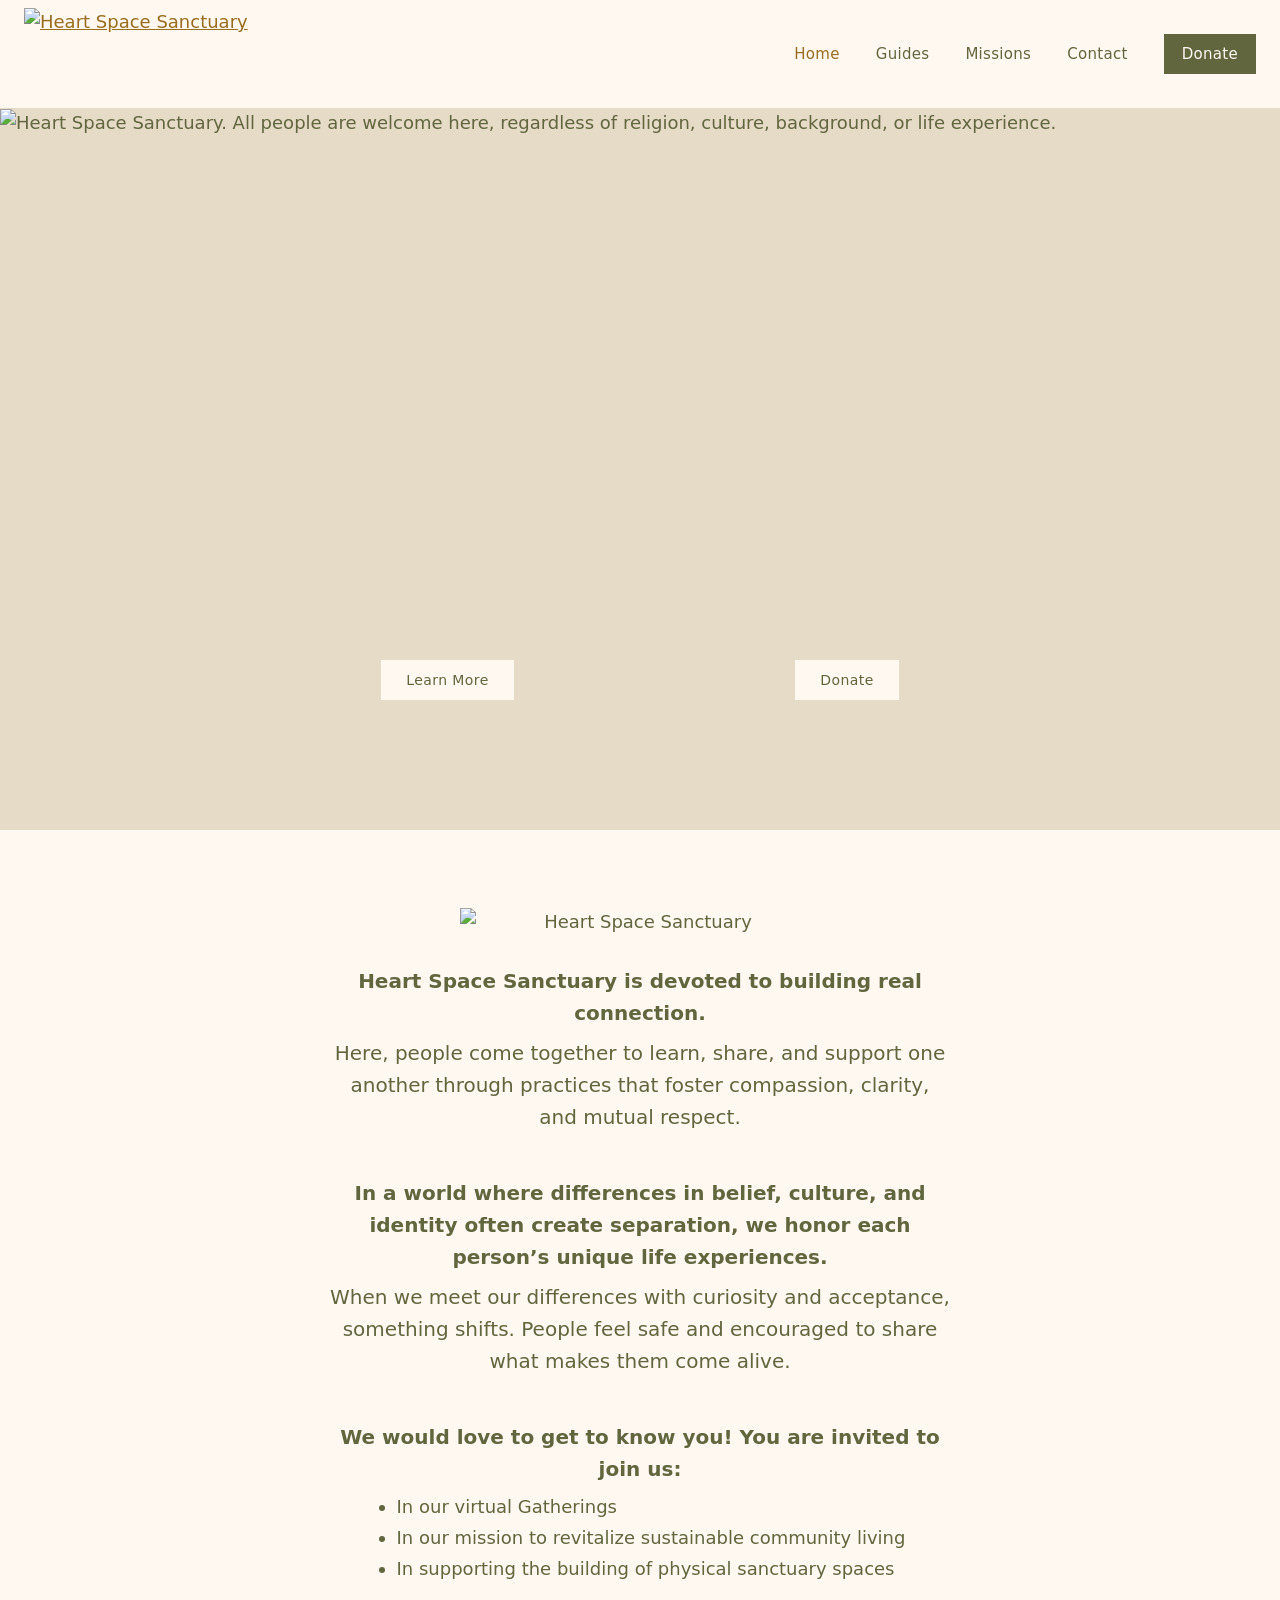
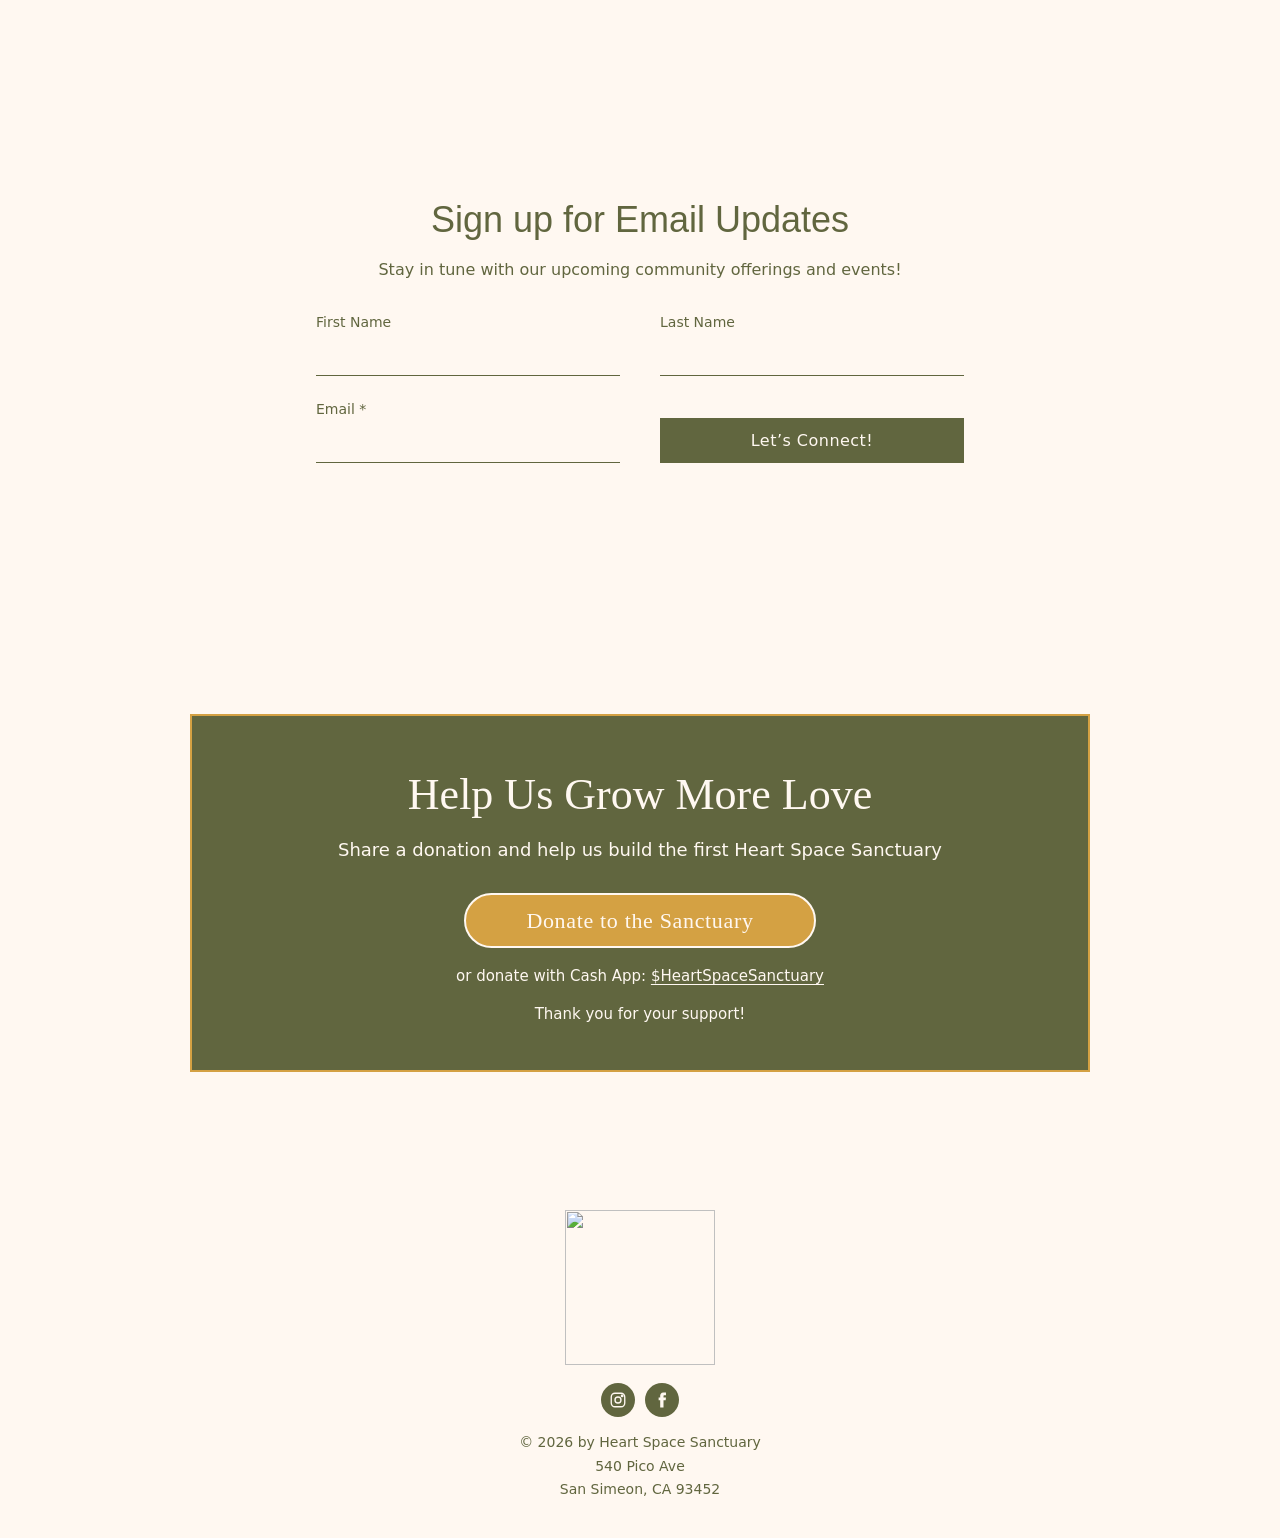
==== commit 4d264cff: "Add files via upload" ====
--- a/index.html
+++ b/index.html
@@ -84,8 +84,8 @@
       <div class="give-card">
         <h2>Help Us Grow More Love</h2>
         <p>Share a donation and help us build the first Heart Space Sanctuary</p>
-        <a class="btn btn-gold" href="https://www.zeffy.com/en-US/donation-form/help-build-the-1st-sanctuary" target="_blank" rel="noopener">Give to the Sanctuary</a>
-        <p class="fund-alt">or give with Cash App: <a href="https://cash.app/$HeartSpaceSanctuary" target="_blank" rel="noopener">$HeartSpaceSanctuary</a></p>
+        <a class="btn btn-gold" href="https://www.zeffy.com/en-US/donation-form/help-build-the-1st-sanctuary" target="_blank" rel="noopener">Donate to the Sanctuary</a>
+        <p class="fund-alt">or donate with Cash App: <a href="https://cash.app/$HeartSpaceSanctuary" target="_blank" rel="noopener">$HeartSpaceSanctuary</a></p>
         <p class="give-thanks">Thank you for your support!</p>
       </div>
     </section>
--- a/assets/styles.css
+++ b/assets/styles.css
@@ -143,50 +143,48 @@
 }
 .give-card p { margin: 6px 0 28px; }
 
-.give-alt { font-size: 15px; margin: 18px 0 0 !important; opacity: .92; }
-.give-alt a, .give-card a:not(.btn) { color: var(--cream); text-underline-offset: 3px; }
 .give-thanks { margin: 14px 0 0 !important; font-size: 15px; }
-.btn-gold-sm { font-size: 19px; padding: 8px 34px; }
+.fund-alt { font-size: 15px; margin: 16px 0 0 !important; }
+.give-card .fund-alt a { color: var(--cream); text-underline-offset: 3px; }
 .btn-quiet { background: transparent; color: var(--olive); border: 1px solid var(--olive); }
 .btn-quiet:hover { background: var(--olive); color: var(--cream); }
-.btn-row { display: flex; flex-wrap: wrap; justify-content: center; align-items: center; gap: 14px; }
+.btn-olive {
+  background: var(--olive); color: var(--cream); border: 2px solid var(--olive); border-radius: 300px;
+  font-family: var(--font-display); font-size: 22px; padding: 8px 60px;
+}
+.btn-olive:hover { background: var(--olive-dark); border-color: var(--olive-dark); color: var(--cream); }
+.eyebrow { text-transform: uppercase; letter-spacing: .14em; font-size: 12px !important; margin: 0 0 8px !important; }
+
+/* Matching call-to-action blocks: same shape, contrasting colors per fund */
+.fund-cta { margin: 40px auto 8px; max-width: 760px; padding: 36px 28px; text-align: center; }
+.fund-cta h3 { font-family: var(--font-display); font-weight: 400; font-size: 36px; line-height: 1.15; margin: 0 0 10px; }
+.fund-cta > p:not(.eyebrow):not(.fund-alt) { margin: 0 auto 24px; max-width: 540px; }
+.fund-cta--hs { background: var(--olive); color: var(--cream); border: 2px solid var(--gold-soft); }
+.fund-cta--hs .eyebrow { color: var(--gold-soft); }
+.fund-cta--hs .fund-alt a { color: var(--cream); text-underline-offset: 3px; }
+.fund-cta--vh { background: var(--cream); color: var(--olive); border: 2px solid var(--olive); }
+.fund-cta--vh .eyebrow { color: var(--gold); }
+.fund-cta--vh .fund-alt a { color: var(--olive); text-underline-offset: 3px; }
 
 /* ---------- Giving page ---------- */
-.give-page { max-width: 1060px; margin: 0 auto; display: grid; gap: 36px; }
+.give-page { max-width: 820px; margin: 0 auto; display: grid; gap: 32px; }
 .give-head .page-intro { max-width: 640px; margin: 0 auto; font-size: 20px; }
-.give-grid {
-  display: grid; grid-template-columns: minmax(0, 1.35fr) minmax(0, 1fr); gap: 28px;
-  background: rgba(255, 248, 241, .94); padding: 28px; border: 1px solid var(--sand);
-}
-.give-embed { min-width: 0; }
-.give-embed iframe { display: block; width: 100%; height: 980px; border: 0; background: #fff; }
-.give-fallback { font-size: 14px; text-align: center; margin: 10px 0 0; }
-.give-side { display: grid; gap: 0; align-content: start; }
-.give-option { padding: 20px 4px; border-bottom: 1px solid var(--sand); }
-.give-option:first-child { padding-top: 4px; }
-.give-option:last-child { border-bottom: 0; }
-.give-option h2 { font-family: var(--font-display); font-weight: 500; font-size: 28px; margin: 0 0 6px; color: var(--olive); }
-.give-option p { font-size: 16px; margin: 0 0 12px; }
-.give-option .btn { padding: 9px 22px; font-size: 15px; }
-.fund-card {
-  display: flex; flex-wrap: wrap; justify-content: space-between; align-items: center; gap: 24px;
-  background: var(--olive); color: var(--cream); border: 2px solid var(--gold-soft); padding: 32px 36px;
-}
-.fund-card > div:first-child { flex: 1 1 380px; min-width: 0; }
-.fund-card h2 { font-family: var(--font-display); font-weight: 400; font-size: 34px; margin: 0 0 8px; }
-.fund-card p { margin: 0; font-size: 16px; }
-.eyebrow { text-transform: uppercase; letter-spacing: .14em; font-size: 12px !important; color: var(--gold-soft); margin-bottom: 6px !important; }
-.fund-actions { display: grid; gap: 10px; justify-items: center; }
-.fund-more { color: var(--cream); font-size: 15px; text-underline-offset: 3px; }
-.fund-more:hover { color: var(--gold-soft); }
+.give-form-card {
+  background: rgba(255, 248, 241, .96); border: 1px solid var(--sand);
+  padding: 32px 32px 24px; text-align: center;
+}
+.give-form-card .eyebrow { color: var(--gold); }
+.give-form-card h2 { font-family: var(--font-display); font-weight: 400; font-size: 36px; margin: 0 0 6px; color: var(--olive); }
+.give-form-note { font-size: 16px; margin: 0 0 20px; }
+.give-form-card iframe { display: block; width: 100%; max-width: 620px; height: 980px; margin: 0 auto; border: 0; background: #fff; }
+.give-fallback { font-size: 14px; margin: 10px 0 0; }
+.give-cash {
+  display: flex; flex-wrap: wrap; justify-content: center; align-items: center; gap: 12px 18px;
+  margin-top: 22px; padding-top: 20px; border-top: 1px solid var(--sand); font-size: 16px;
+}
+.give-cash .btn { padding: 8px 22px; font-size: 15px; }
+.give-page .fund-cta { margin: 0; max-width: none; }
 .give-questions { text-align: center; font-size: 15px; margin: 0; }
-.fund-cta {
-  margin: 36px 0 8px; padding: 32px 28px; text-align: center;
-  background: var(--olive); color: var(--cream); border: 2px solid var(--gold-soft);
-}
-.fund-cta h3 { font-family: var(--font-display); font-weight: 400; font-size: 34px; margin: 0 0 8px; }
-.fund-cta p { margin: 0 auto 22px; max-width: 520px; }
-.fund-cta .give-alt a { color: var(--cream); }
 
 /* ---------- Page headings ---------- */
 .page-title {
@@ -248,9 +246,9 @@
   .page-title { font-size: 40px; }
   .give-card h2, .give-card h1 { font-size: 34px; }
   .btn-gold { padding: 8px 40px; }
-  .btn-gold-sm { padding: 8px 26px; font-size: 18px; }
-  .give-grid { grid-template-columns: 1fr; padding: 16px; }
-  .give-embed iframe { height: 1060px; }
-  .fund-card { padding: 26px 22px; text-align: center; justify-content: center; }
-  .fund-card h2 { font-size: 28px; }
-}
+  .btn-olive { padding: 8px 40px; }
+  .fund-cta { padding: 28px 20px; }
+  .fund-cta h3 { font-size: 30px; }
+  .give-form-card { padding: 24px 14px 18px; }
+  .give-form-card iframe { height: 1060px; }
+}
